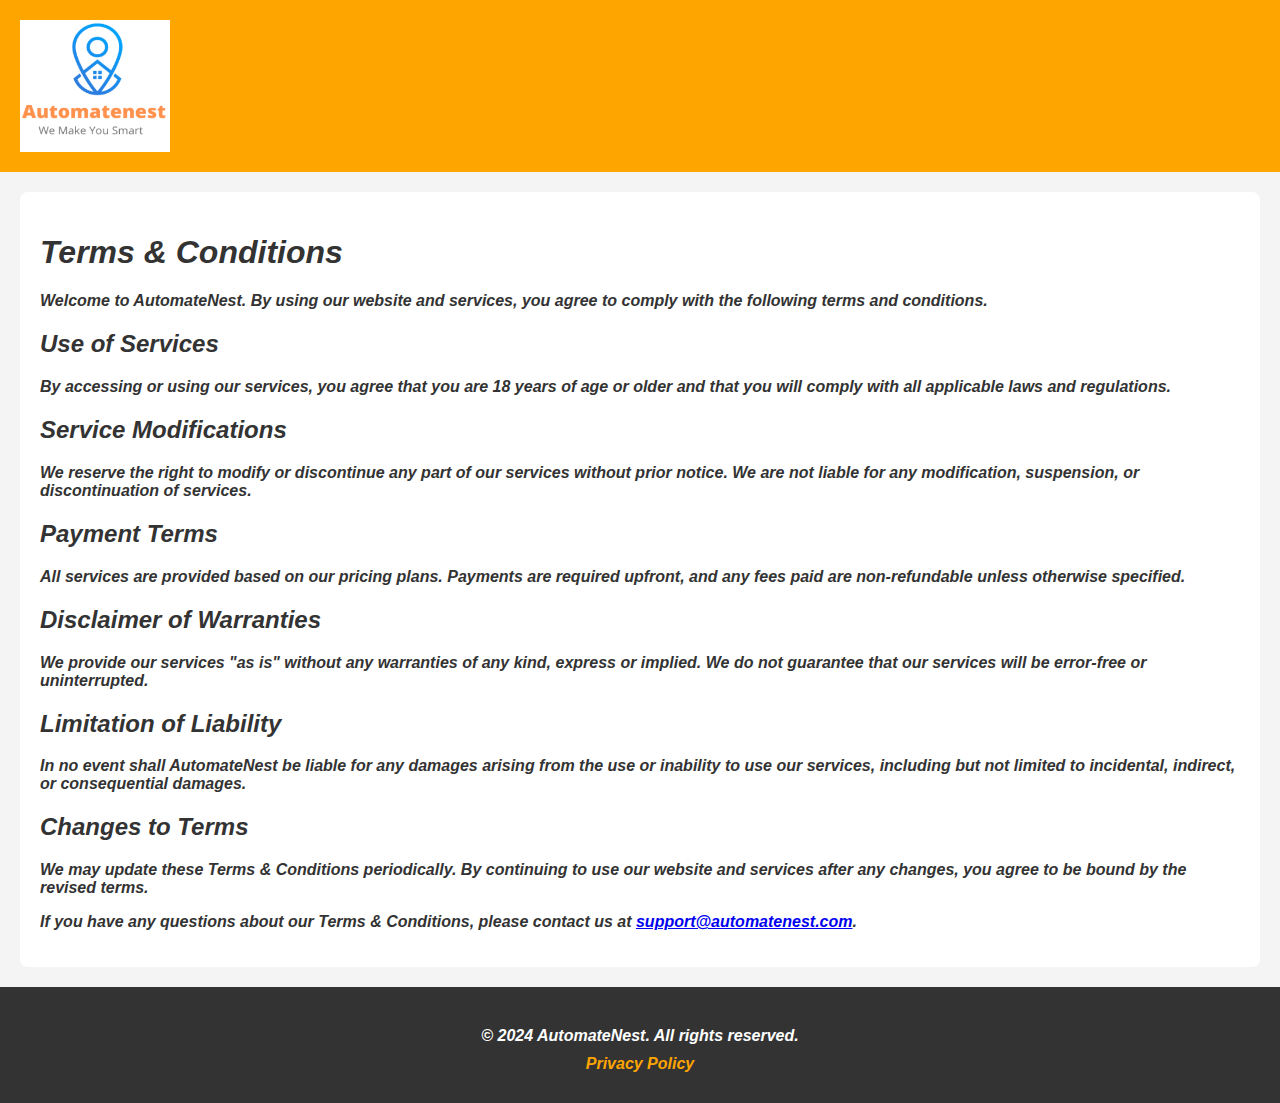
==== terms.html @ 7a1057d9 "Add files via upload" ====
<!DOCTYPE html>
<html lang="en">
<head>
    <meta charset="UTF-8">
    <meta name="viewport" content="width=device-width, initial-scale=1.0">
    <meta name="description" content="Terms and Conditions for AutomateNest">
    <title>Terms & Conditions | AutomateNest</title>
    <link rel="stylesheet" href="styles.css">
</head>
<body>
    <header>
        <div class="logo">
            <img src="/assets/logo.png" alt="AutomateNest Logo">
        </div>
    </header>

    <section class="terms-content">
        <h1>Terms & Conditions</h1>
        <p>Welcome to AutomateNest. By using our website and services, you agree to comply with the following terms and conditions.</p>

        <h2>Use of Services</h2>
        <p>By accessing or using our services, you agree that you are 18 years of age or older and that you will comply with all applicable laws and regulations.</p>

        <h2>Service Modifications</h2>
        <p>We reserve the right to modify or discontinue any part of our services without prior notice. We are not liable for any modification, suspension, or discontinuation of services.</p>

        <h2>Payment Terms</h2>
        <p>All services are provided based on our pricing plans. Payments are required upfront, and any fees paid are non-refundable unless otherwise specified.</p>

        <h2>Disclaimer of Warranties</h2>
        <p>We provide our services "as is" without any warranties of any kind, express or implied. We do not guarantee that our services will be error-free or uninterrupted.</p>

        <h2>Limitation of Liability</h2>
        <p>In no event shall AutomateNest be liable for any damages arising from the use or inability to use our services, including but not limited to incidental, indirect, or consequential damages.</p>

        <h2>Changes to Terms</h2>
        <p>We may update these Terms & Conditions periodically. By continuing to use our website and services after any changes, you agree to be bound by the revised terms.</p>

        <p>If you have any questions about our Terms & Conditions, please contact us at <a href="mailto:support@automatenest.com">support@automatenest.com</a>.</p>
    </section>

    <footer>
        <p>&copy; 2024 AutomateNest. All rights reserved.</p>
        <a href="privacy-policy.html">Privacy Policy</a>
    </footer>
</body>
</html>
---- styles.css ----
/* General Styles */
body {
    font-family: 'Roboto', sans-serif;
    margin: 0;
    padding: 0;
    background-color: #f4f4f4;
    color: #333;
    font-weight: 700; /* Make text bold */
    font-style: italic; /* Make text cursive (italic) */
}

/* Make headings bold and cursive */
h1, h2, h3 {
    font-weight: 700; /* Bold font for headings */
    font-style: italic; /* Cursive font for headings */
}

/* Make paragraph and other text bold and cursive */
p, ul, li, a, form label, input, textarea, button {
    font-weight: 700; /* Bold text */
    font-style: italic; /* Cursive text */
}

nav ul li a {
    font-weight: 700; /* Bold font for navigation */
    font-style: italic; /* Cursive navigation links */
}

/* Pricing Table specific styling */
.pricing-table .plan h3 {
    font-weight: 700; /* Bold pricing titles */
    font-style: italic; /* Cursive pricing titles */
}

/* Testimonials text bold and cursive */
.testimonials blockquote {
    font-weight: 700; /* Bold text for testimonials */
    font-style: italic; /* Cursive testimonials */
}

.testimonials cite {
    font-weight: 700; /* Bold font for testimonial citations */
    font-style: italic; /* Cursive testimonial citations */
}

/* Footer bold and cursive */
footer p, footer a {
    font-weight: 700; /* Bold footer text and links */
    font-style: italic; /* Cursive footer text and links */
}
/* Main Layout */
body {
    display: flex;
    flex-direction: column;
    min-height: 100vh;
}

/* Flexbox for header */
header {
    display: flex;
    justify-content: space-between;
    align-items: center;
    padding: 10px 20px;
    background-color: #FFA500;
}

/* Footer Layout */
footer {
    display: flex;
    flex-direction: column;
    align-items: center;
    padding: 20px;
    background-color: #333;
    color: #fff;
}

.footer-content, .footer-contact, .footer-map {
    width: 100%;
    margin-bottom: 20px;
}

.footer-content ul {
    display: flex;
    justify-content: center;
    flex-wrap: wrap;
}
/* Mobile First: Default Styles (for small screens) */

/* Media Queries for Tablets (768px and above) */
@media screen and (min-width: 768px) {
    header {
        padding: 20px;
    }

    .footer-content ul {
        justify-content: space-between;
    }

    .footer-map iframe {
        width: 80%;
        height: 400px;
    }
}

/* Media Queries for Desktops (1024px and above) */
@media screen and (min-width: 1024px) {
    header {
        padding: 20px 50px;
    }

    .footer-content, .footer-contact, .footer-map {
        max-width: 1200px;
        margin: 0 auto;
    }

    .footer-map iframe {
        width: 100%;
        height: 400px;
    }
}
/* Basic Navigation Styles */
nav ul {
    list-style: none;
    display: flex;
    flex-direction: row;
    padding: 0;
}

nav ul li {
    margin-right: 20px;
}

nav ul li a {
    text-decoration: none;
    font-weight: 700;
    color: white;
}

/* Mobile Navigation (hamburger menu) */
@media screen and (max-width: 768px) {
    nav ul {
        flex-direction: column;
        display: none;
    }

    nav ul.active {
        display: flex;
    }

    .hamburger {
        display: block;
        cursor: pointer;
        font-size: 24px;
        color: white;
    }
}
img, iframe {
    max-width: 100%;
    height: auto;
    display: block;
}



/* Header Styles */
header {
    background-color: #FFA500; /* Light orange color */
    padding: 20px;
    text-align: center;
}

header .logo img {
    max-width: 150px; /* Adjust logo size if needed */
}


nav ul {
    list-style: none;
    padding: 0;
    display: flex;
    justify-content: center;
}

nav ul li {
    margin: 0 15px;
}

nav ul li a {
    color: white;
    text-decoration: none;
    font-weight: bold;
}

section {
    padding: 20px;
    margin: 20px;
    background-color: white;
    border-radius: 8px;
}

.about, .services, .pricing, .testimonials, .gallery, .contact {
    max-width: 1000px;
    margin: 0 auto;
}

/* Pricing Table */
.pricing-table {
    display: flex;
    justify-content: space-around;
}

.plan {
    background-color: #eee;
    padding: 20px;
    border-radius: 8px;
    text-align: center;
}

.plan h3 {
    margin-top: 0;
}

.plan ul {
    list-style: none;
    padding: 0;
}

/* Testimonials */
.testimonials blockquote {
    font-style: italic;
    border-left: 5px solid #4CAF50;
    margin: 20px;
    padding-left: 10px;
}

.testimonials cite {
    display: block;
    margin-top: 10px;
    font-style: normal;
}

/* Gallery */
.gallery-grid {
    display: grid;
    grid-template-columns: repeat(3, 1fr);
    gap: 10px;
}

.gallery-grid img {
    width: 100%;
    border-radius: 8px;
}

/* Contact Form */
form {
    display: flex;
    flex-direction: column;
}

form label {
    margin: 5px 0;
}

form input, form textarea {
    padding: 10px;
    margin-bottom: 10px;
    border: 1px solid #ccc;
    border-radius: 4px;
}

form button {
    padding: 10px;
    background-color: #FFA500;
    color: white;
    border: none;
    border-radius: 4px;
    cursor: pointer;
}

form button:hover {
    background-color: #FFA500;
}

/* Footer Styles */
footer {
    background-color: #333;
    color: #fff;
    padding: 30px;
    text-align: center;
}

footer a {
    color: #FFA500; /* Match the header's orange color */
    text-decoration: none;
    font-weight: 700;
}

.footer-content ul {
    list-style-type: none;
    padding: 0;
}

.footer-content ul li {
    display: inline;
    margin-right: 15px;
}

.footer-contact {
    margin: 20px 0;
}

.footer-map {
    margin: 20px 0;
}

.footer-map h3 {
    margin-bottom: 10px;
    font-weight: bold;
}

.footer-legal {
    margin-top: 20px;
}

.footer-legal a {
    margin-right: 15px;
}

footer p {
    font-weight: 700;
    font-style: italic;
    margin: 10px 0;
}
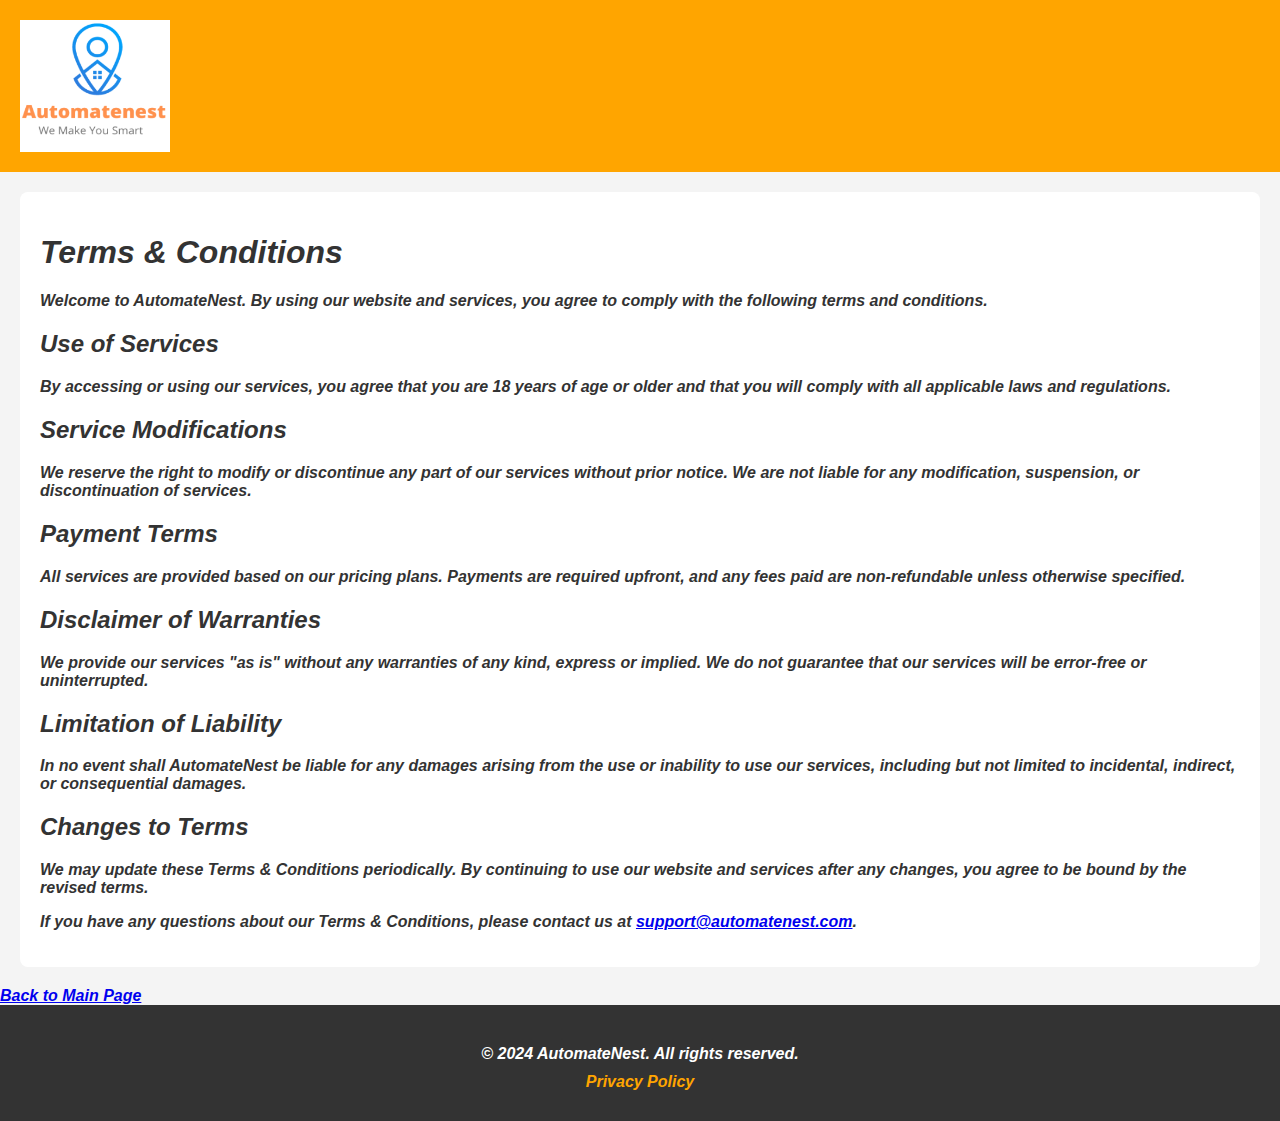
==== commit 1e6817bb: "Update terms.html" ====
--- a/terms.html
+++ b/terms.html
@@ -38,6 +38,9 @@
 
         <p>If you have any questions about our Terms & Conditions, please contact us at <a href="mailto:support@automatenest.com">support@automatenest.com</a>.</p>
     </section>
+    <!-- Button to navigate back to the main page -->
+<a href="index.html" class="back-button">Back to Main Page</a>
+
 
     <footer>
         <p>&copy; 2024 AutomateNest. All rights reserved.</p>
